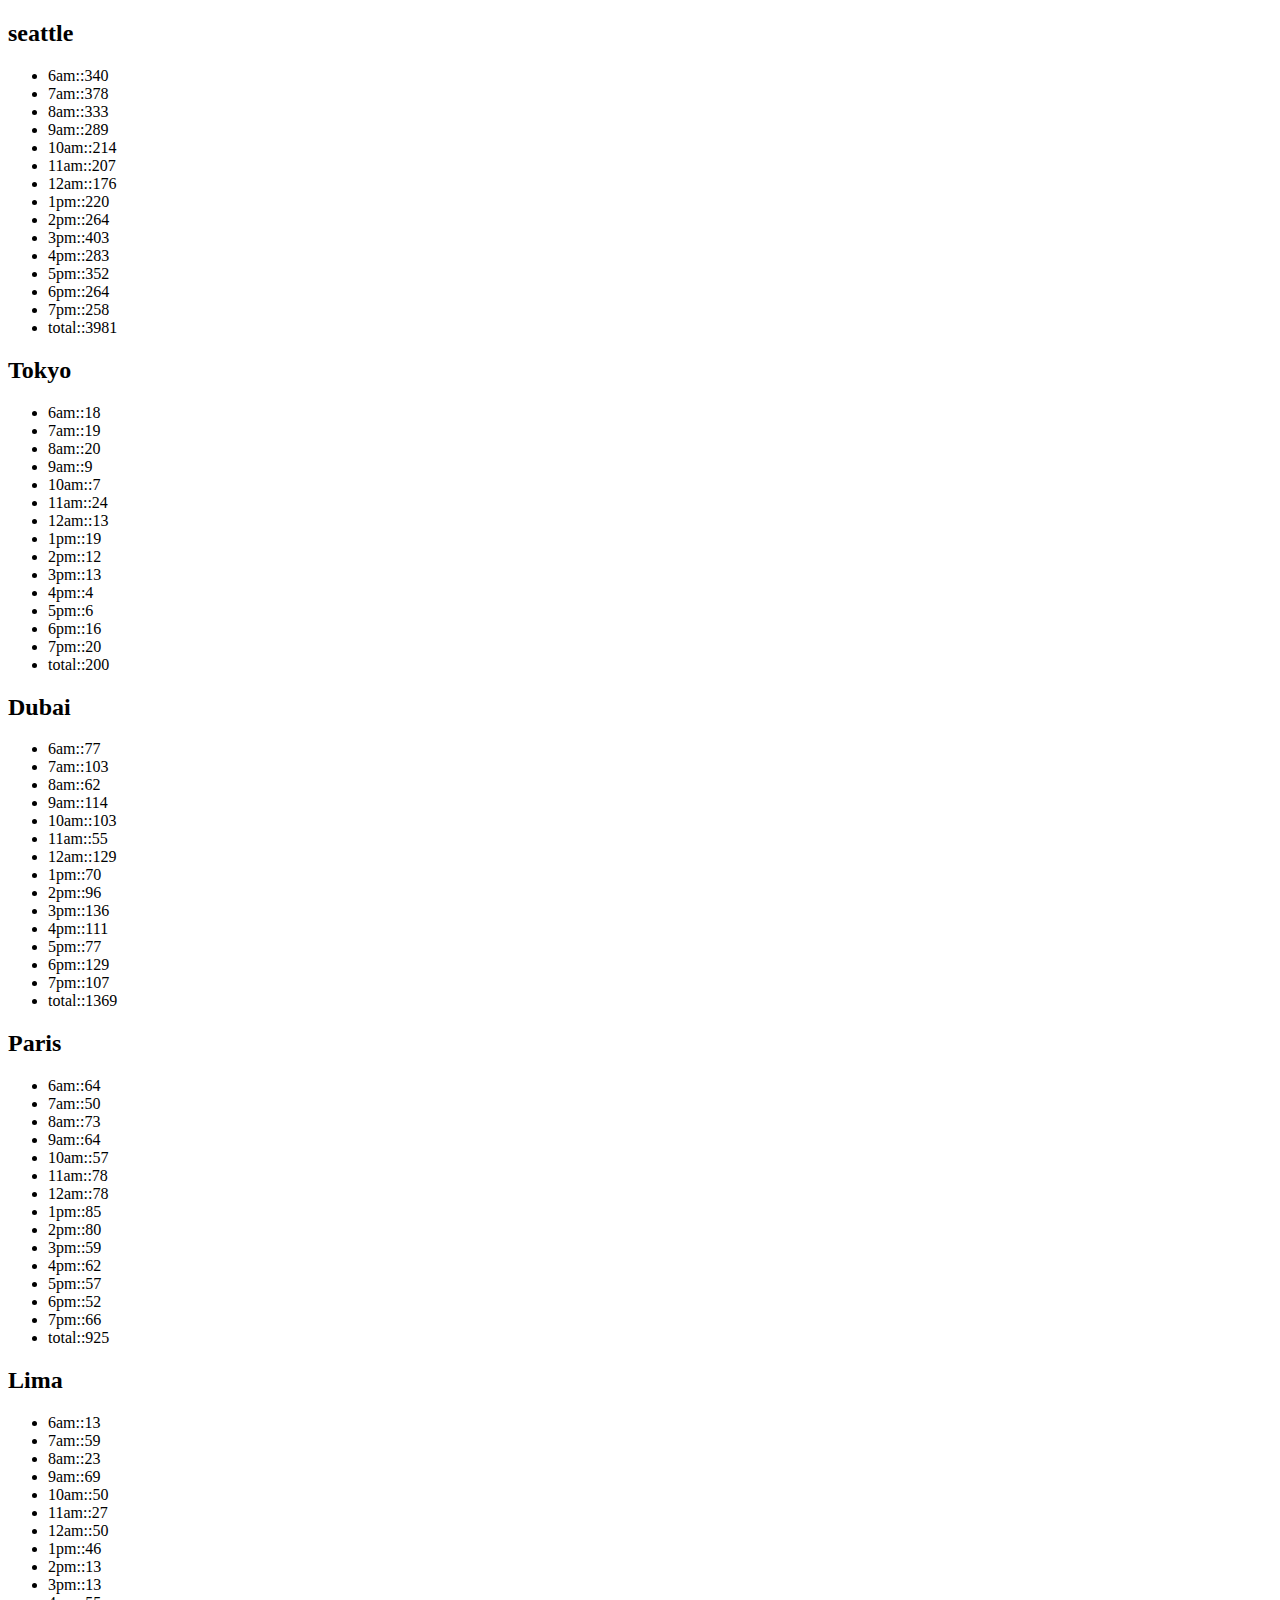
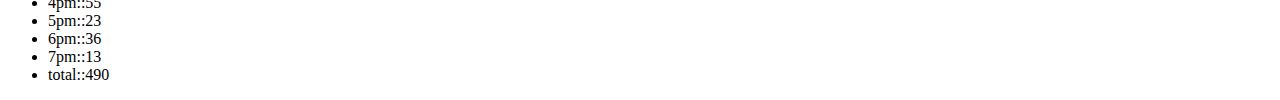
==== sales.html @ 47c18ac1 "slove the lab" ====
<!DOCTYPE html>
<html lang="en">
<head>
  <meta charset="UTF-8">
  <meta http-equiv="X-UA-Compatible" content="IE=edge">
  <meta name="viewport" content="width=device-width, initial-scale=1.0">

  <title>lab-06</title>
</head>
<body>
  

<section id="here">

</section>
<section id="here2">

</section>

<section id="here3">

</section>
<section id="here4">

</section>
<section id="here5">

</section>

  <script src="./js/app.js"></script>
</body>
</html>
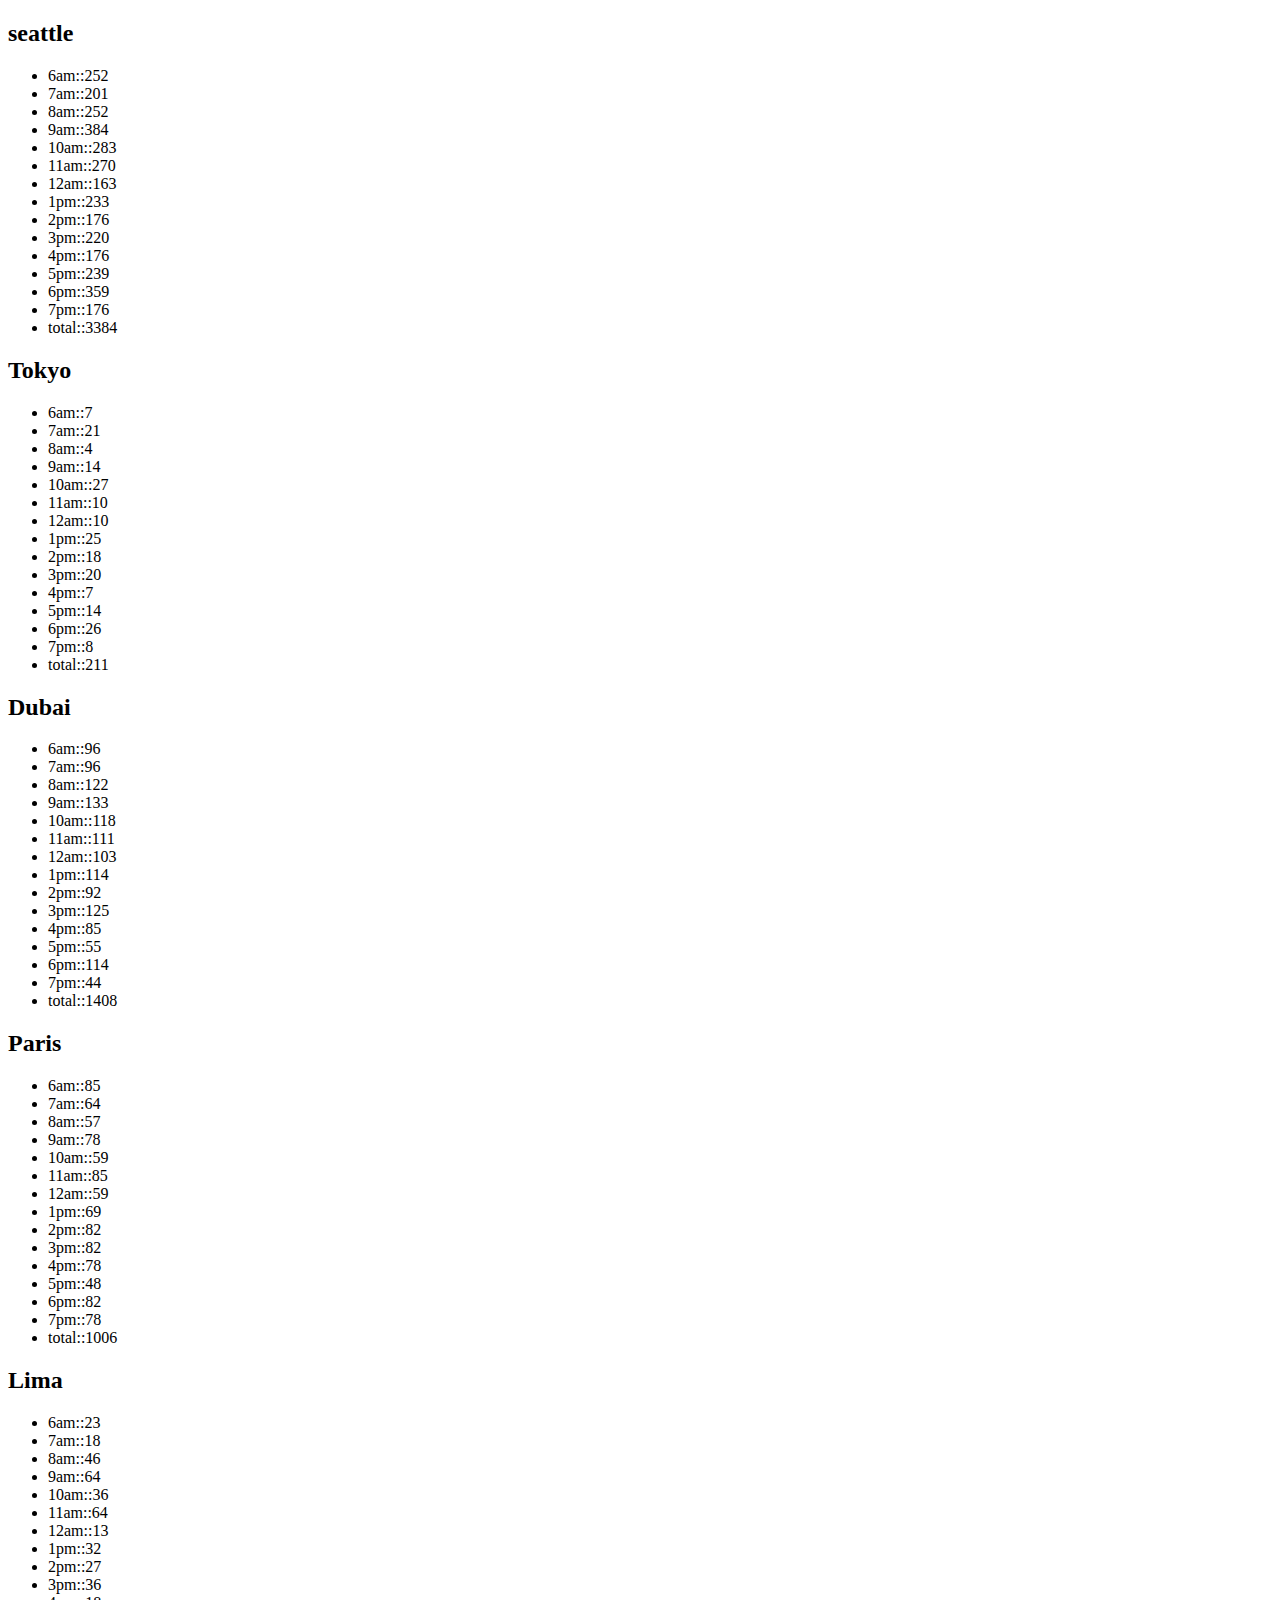
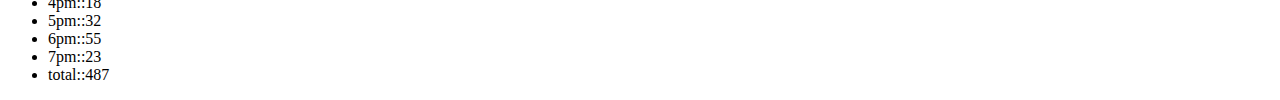
==== commit 4d9af848: "lab6" ====
--- a/sales.html
+++ b/sales.html
@@ -1,3 +1,4 @@
+
 <!DOCTYPE html>
 <html lang="en">
 <head>
@@ -29,4 +30,4 @@
 
   <script src="./js/app.js"></script>
 </body>
-</html>+</html>
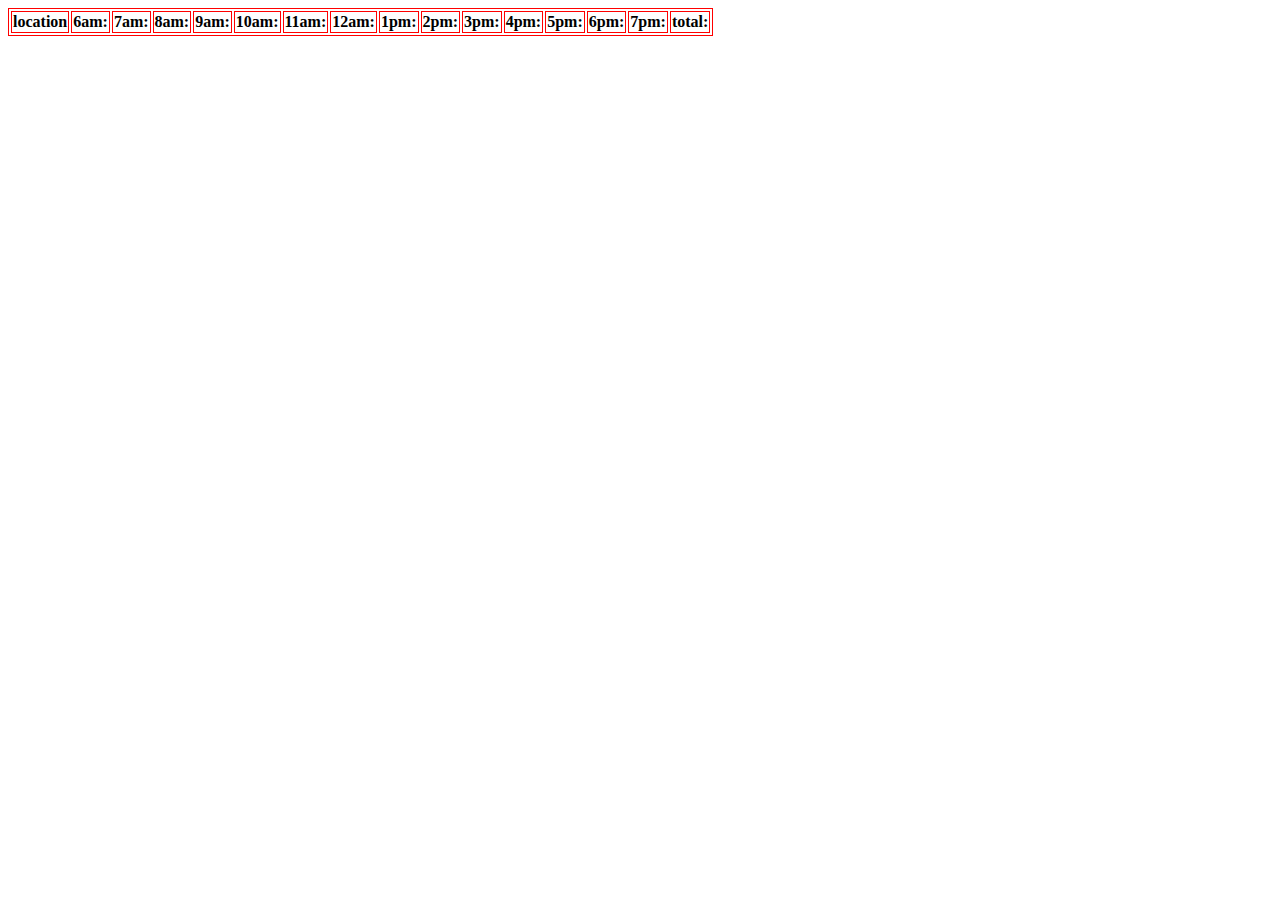
==== commit 5b6da680: "add table" ====
--- a/sales.html
+++ b/sales.html
@@ -5,7 +5,7 @@
   <meta charset="UTF-8">
   <meta http-equiv="X-UA-Compatible" content="IE=edge">
   <meta name="viewport" content="width=device-width, initial-scale=1.0">
-
+<link rel="stylesheet" href="./css/style.css">
   <title>lab-06</title>
 </head>
 <body>
--- a/css/style.css
+++ b/css/style.css
@@ -0,0 +1,3 @@
+table , tr ,th{
+  border: 1px solid red;
+}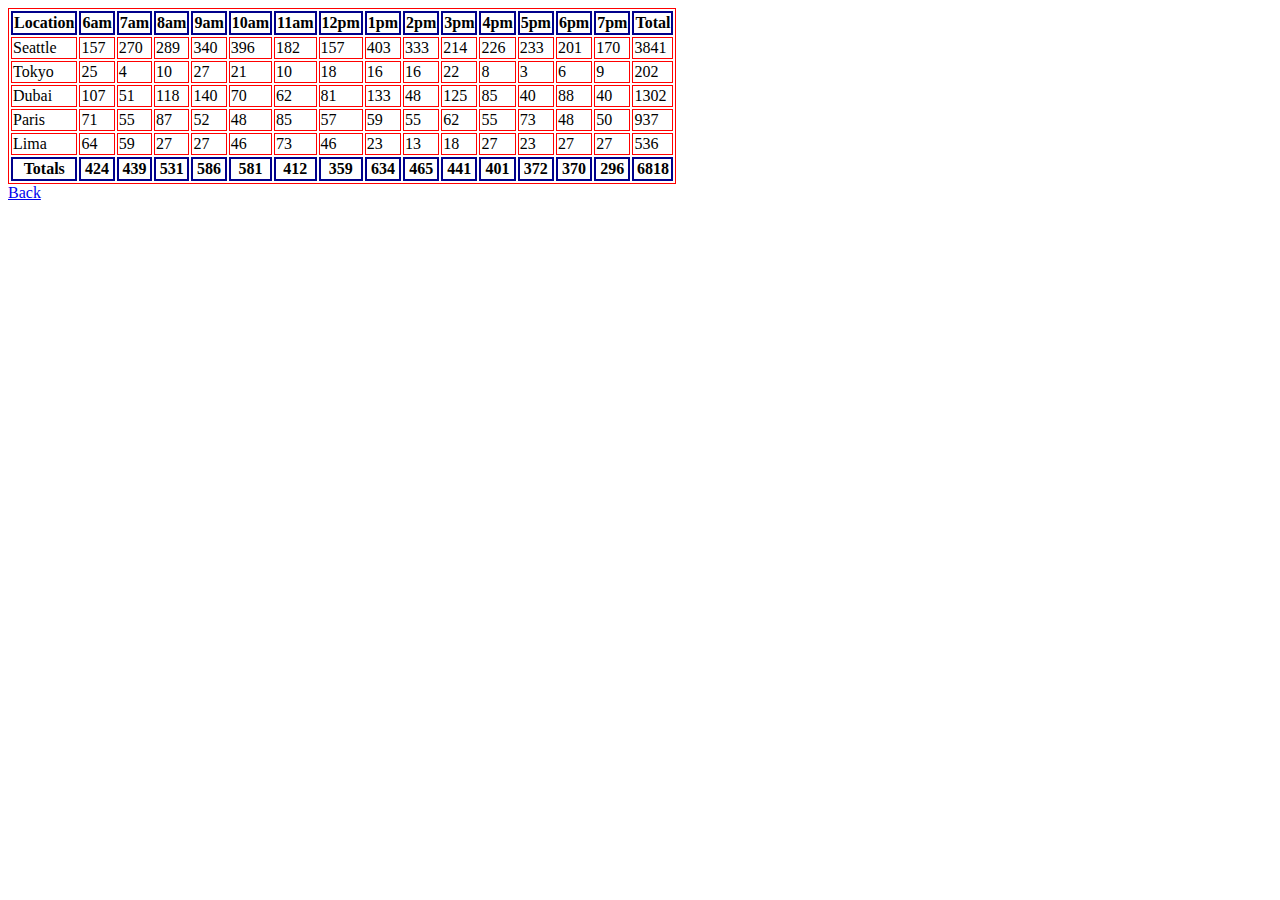
==== commit 62ae2d9f: "add new css" ====
--- a/sales.html
+++ b/sales.html
@@ -14,7 +14,9 @@
 <section id="here">
 
 </section>
-<section id="here2">
+
+<a href="index.html">Back</a>
+<!-- <section id="here2">
 
 </section>
 
@@ -26,7 +28,7 @@
 </section>
 <section id="here5">
 
-</section>
+</section> -->
 
   <script src="./js/app.js"></script>
 </body>
--- a/css/style.css
+++ b/css/style.css
@@ -1,3 +1,151 @@
-table , tr ,th{
+*{
+  box-sizing: border-box;
+}
+header nav{
+background-color: rgb(0, 44, 65);
+height: 60px;
+text-align: center;
+
+}
+header nav ul{
+  list-style-type: none;
+  padding: 15px;
+}
+header nav ul li{
+  display: inline;
+justify-content: space-around;
+}
+header nav ul li:first-child{
+float: left;
+padding-right:50px ;
+}
+header nav ul li a{
+  text-decoration: none;
+  font-size: 25px;
+  padding:20px;
+  color: white;
+}
+header nav ul li a:hover{
+transition:  1s ease-in;
+font-size: 37px;
+color: brown;
+}
+main  {
+background-image: url(https://images.pexels.com/photos/2909077/pexels-photo-2909077.jpeg?cs=srgb&dl=pexels-stanislav-kondratiev-2909077.jpg&fm=jpg);
+  background-size: cover;
+background-repeat: no-repeat;
+height: 110vh;
+
+}
+.sec1{
+  width: 100%;
+  height: 60vh;
+}
+.sec1 .items{
+  display: flex;
+padding: 112px 50px;
+text-align: center;
+margin: 0 200px;
+margin-top: 0px;
+}
+
+.sec1 .item1{
+  width: 450px;
+  height: 350px;
+  background-color: rgb(98, 158, 214);
+  color: white;
+border: 2px solid white;
+border-radius: 10px;
+margin: 120px 2px;
+margin-right: 20px;
+
+}
+
+.sec1 .item1 .text{
+  padding: 50px;
+  font-size: 25px;
+}
+.sec1 .item1 .text h4{
+  padding: 40px 30px;
+}
+
+.sec1 .item2 {
+  width: 450px;
+  height: 350px;
+  background-color:  rgb(98, 158, 214);
+  color: white;
+border: 2px solid white;
+border-radius: 10px;
+margin: 120px 2px;
+margin-right: 20px;
+
+}
+.sec1 .item2 .text{
+  padding: 50px;
+font-size: 25px;
+}
+.sec1 .item2 .text h4{
+  padding: 40px 30px;
+}
+
+.sec1 .item3 {
+  width: 450px;
+
+  height: 350px;
+  background-color:   rgb(98, 158, 214);
+  color: white;
+border: 2px solid white;
+border-radius: 10px;
+margin: 120px 2px;
+margin-right: 20px;
+
+}
+.sec1 .item3 .text{
+  padding: 40px 30px;
+font-size: 25px;
+}
+.sec1 .item3 .text h4{
+  padding: 20px;
+}
+
+
+.sec1 .item4 {
+  width: 450px;
+  height: 350px;
+  background-color:   rgb(98, 158, 214);
+  color: white;
+border: 2px solid white;
+border-radius: 10px;
+margin: 120px 2px;
+}
+.sec1 .item4 .text{
+  padding: 40px 30px;
+font-size: 25px;
+}
+.sec1 .item4 .text h4{
+  padding: 10px;
+}
+
+.sec1 .link{
+  text-align: center;
+}
+.sec1  .link a{
+  text-decoration: none;
+  font-size: 50px;
+  color: crimson;
+}
+
+.sec1  .link a:hover{
+  color: brown;
+  font-size: 55px;
+  transition: 2s ease-in;
+}
+
+
+table , tr ,td{
   border: 1px solid red;
-}+}
+table th{
+  border: 2px solid darkblue;
+}
+
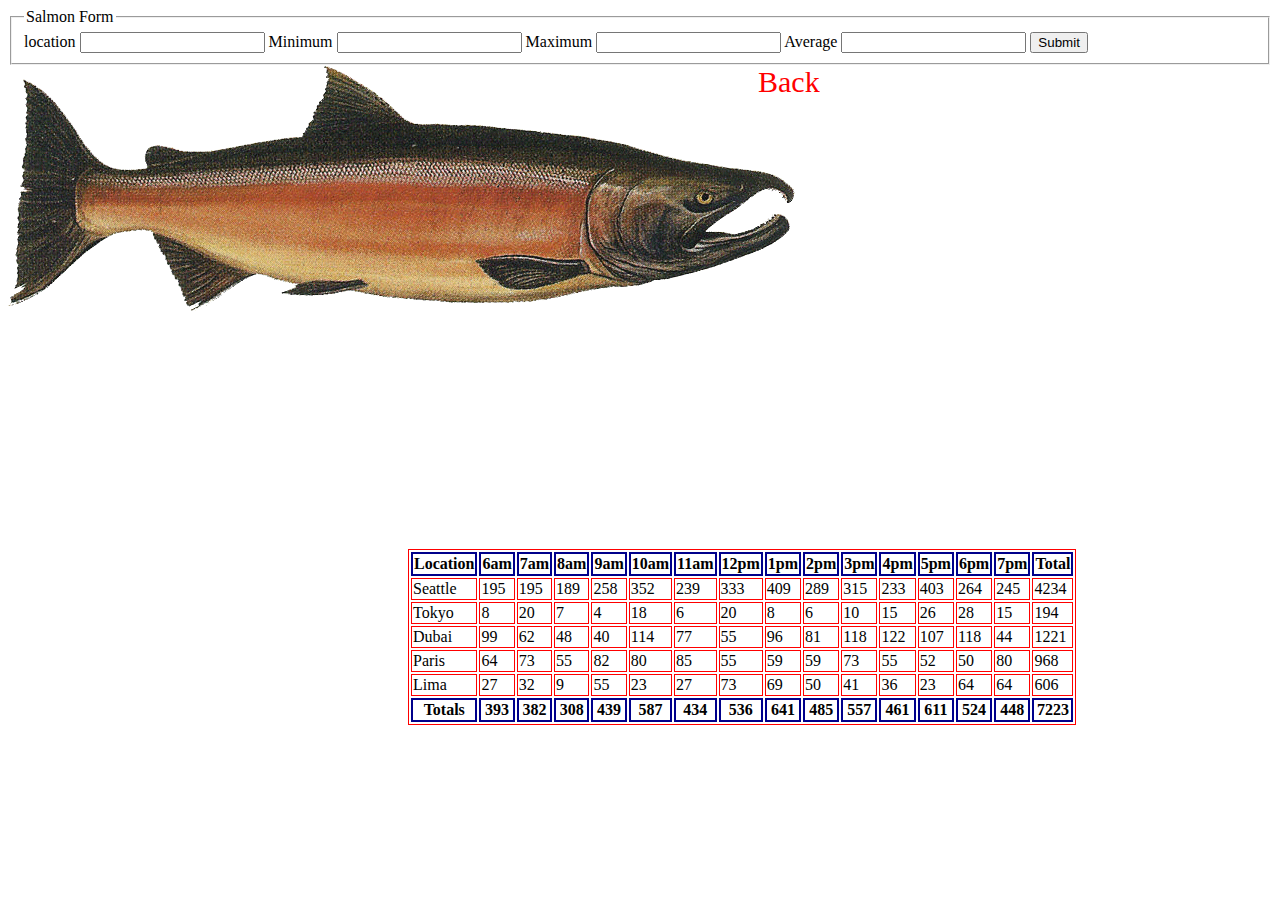
==== commit c3176451: "add form" ====
--- a/sales.html
+++ b/sales.html
@@ -1,22 +1,53 @@
-
 <!DOCTYPE html>
 <html lang="en">
+
 <head>
   <meta charset="UTF-8">
   <meta http-equiv="X-UA-Compatible" content="IE=edge">
   <meta name="viewport" content="width=device-width, initial-scale=1.0">
-<link rel="stylesheet" href="./css/style.css">
+  <link rel="stylesheet" href="./css/style.css">
   <title>lab-06</title>
 </head>
+
 <body>
-  
 
-<section id="here">
 
-</section>
 
-<a href="index.html">Back</a>
-<!-- <section id="here2">
+
+
+  <form id="salmon-form">
+
+    <fieldset>
+      <legend>Salmon Form</legend>
+
+      <label for="location">location</label>
+      <input type="text" id="location" required>
+
+      <label for="min">Minimum</label>
+      <input type="text" id="min" required>
+
+      <label for="max">Maximum</label>
+      <input type="text" id="max" required>
+
+      <label for="avg">Average</label>
+      <input type="text" id="avg" required>
+      
+      <input type="submit" />
+
+
+    </fieldset>
+
+
+  </form>
+
+  <section id="here">
+
+    <a href="index.html">Back</a>
+  </section>
+
+
+
+  <!-- <section id="here2">
 
 </section>
 
@@ -32,4 +63,5 @@
 
   <script src="./js/app.js"></script>
 </body>
-</html>
+
+</html>--- a/css/style.css
+++ b/css/style.css
@@ -117,6 +117,7 @@
 border: 2px solid white;
 border-radius: 10px;
 margin: 120px 2px;
+
 }
 .sec1 .item4 .text{
   padding: 40px 30px;
@@ -141,11 +142,25 @@
   transition: 2s ease-in;
 }
 
-
+table{
+  margin: 450px 400px;
+}
 table , tr ,td{
   border: 1px solid red;
 }
 table th{
   border: 2px solid darkblue;
 }
+#here a{
+  text-decoration: none;
+  font-size: 30px;
+  color: red;
+margin: 750px;  
 
+}
+#here{
+  background-image: url(../images/salmon.png);
+background-repeat: no-repeat;
+height: 60vh;
+width: 100%;
+}
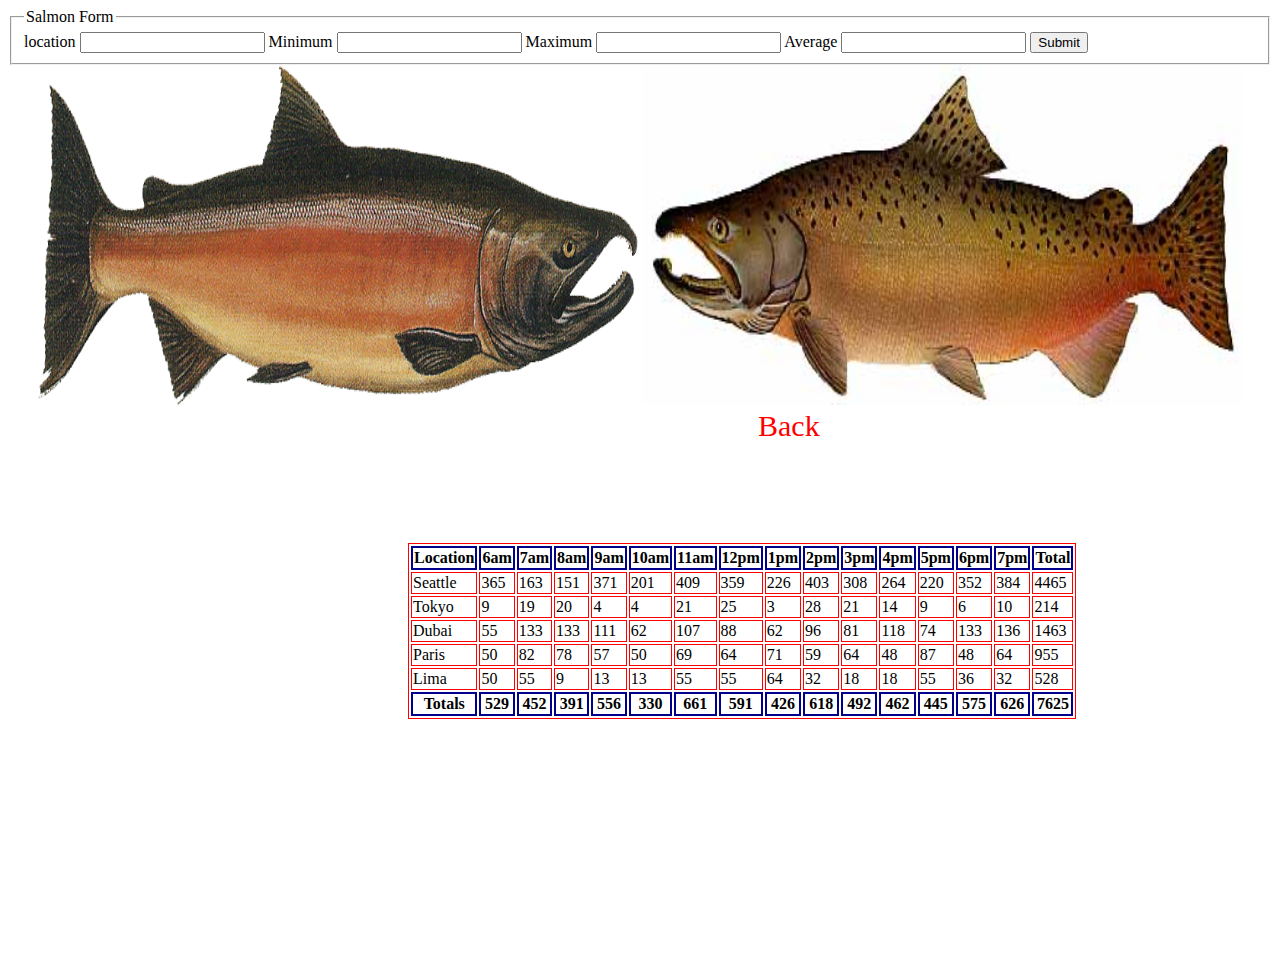
==== commit 4d916bca: "add images and style" ====
--- a/sales.html
+++ b/sales.html
@@ -16,30 +16,33 @@
 
 
   <form id="salmon-form">
-
     <fieldset>
       <legend>Salmon Form</legend>
-
+      
       <label for="location">location</label>
       <input type="text" id="location" required>
-
+      
       <label for="min">Minimum</label>
       <input type="text" id="min" required>
-
+      
       <label for="max">Maximum</label>
       <input type="text" id="max" required>
-
+      
       <label for="avg">Average</label>
       <input type="text" id="avg" required>
       
       <input type="submit" />
-
-
+      
+      
     </fieldset>
-
-
+    
+    
   </form>
-
+ <div class="mg">
+  <img class="img1" src="./images/salmon.png" alt="">
+  <img class="img2" src="./images/chinook.jpg" alt="">
+  
+ </div>
   <section id="here">
 
     <a href="index.html">Back</a>
--- a/css/style.css
+++ b/css/style.css
@@ -31,51 +31,66 @@
 color: brown;
 }
 main  {
-background-image: url(https://images.pexels.com/photos/2909077/pexels-photo-2909077.jpeg?cs=srgb&dl=pexels-stanislav-kondratiev-2909077.jpg&fm=jpg);
+height: 110vh;
+
+}
+.sec1{
+  background-image: url(../images/family.jpg);
+  background-repeat: no-repeat;
   background-size: cover;
-background-repeat: no-repeat;
-height: 110vh;
-
-}
-.sec1{
   width: 100%;
-  height: 60vh;
+  height: 110vh;
+}
+.sec1 h1{
+  text-align: center;
+  font-size: 80px;
+  font-weight: 700;
+  color: rgb(0, 44, 65);
+  padding-top: 30px;
 }
 .sec1 .items{
+  
   display: flex;
-padding: 112px 50px;
+padding: 240px 10px;
 text-align: center;
-margin: 0 200px;
+margin: 0 30px;
 margin-top: 0px;
 }
 
 .sec1 .item1{
-  width: 450px;
-  height: 350px;
-  background-color: rgb(98, 158, 214);
-  color: white;
-border: 2px solid white;
-border-radius: 10px;
+
+  width: 450px;
+  height: 350px;
+  color: rgb(255, 0, 0);
+  border: 2px solid rgb(1, 43, 90);
+  border-radius: 40px;
+  box-shadow: 4px 4px 4px 8px white;
 margin: 120px 2px;
 margin-right: 20px;
 
 }
 
+img{
+  width: 100%;
+  height: 340px;
+}
 .sec1 .item1 .text{
   padding: 50px;
   font-size: 25px;
 }
 .sec1 .item1 .text h4{
-  padding: 40px 30px;
-}
+  padding:40px 60px;
+  font-size: 40px;
+  color: crimson;}
 
 .sec1 .item2 {
-  width: 450px;
-  height: 350px;
-  background-color:  rgb(98, 158, 214);
-  color: white;
-border: 2px solid white;
-border-radius: 10px;
+
+  width: 450px;
+  height: 350px;
+  color: rgb(255, 0, 0);
+  border: 2px solid rgb(1, 43, 90);
+  border-radius: 40px;
+  box-shadow: 4px 4px 4px 8px white;
 margin: 120px 2px;
 margin-right: 20px;
 
@@ -85,17 +100,18 @@
 font-size: 25px;
 }
 .sec1 .item2 .text h4{
-  padding: 40px 30px;
-}
+  padding:40px 60px;
+  font-size: 40px;
+  color: crimson;}
 
 .sec1 .item3 {
-  width: 450px;
-
-  height: 350px;
-  background-color:   rgb(98, 158, 214);
-  color: white;
-border: 2px solid white;
-border-radius: 10px;
+ 
+  width: 450px;
+  height: 350px;
+  color: rgb(255, 0, 0);
+  border: 2px solid rgb(1, 43, 90);
+  border-radius: 40px;
+  box-shadow: 4px 4px 4px 8px white;
 margin: 120px 2px;
 margin-right: 20px;
 
@@ -105,26 +121,32 @@
 font-size: 25px;
 }
 .sec1 .item3 .text h4{
-  padding: 20px;
-}
+  padding:50px 70px;
+  font-size: 40px;
+  color: crimson;}
 
 
 .sec1 .item4 {
-  width: 450px;
-  height: 350px;
-  background-color:   rgb(98, 158, 214);
-  color: white;
-border: 2px solid white;
-border-radius: 10px;
-margin: 120px 2px;
+
+  width: 450px;
+  height: 350px;
+  color: rgb(255, 0, 0);
+border: 2px solid rgb(1, 43, 90);
+border-radius: 40px;
+box-shadow: 4px 4px 4px 8px white;
+margin: 120px 2px;
+padding: 50px 0;
 
 }
 .sec1 .item4 .text{
-  padding: 40px 30px;
+  padding: 20px 50px;
 font-size: 25px;
+font-weight: 500;
 }
 .sec1 .item4 .text h4{
-  padding: 10px;
+  padding:25px 60px;
+  font-size: 40px;
+  color: crimson;
 }
 
 .sec1 .link{
@@ -141,9 +163,30 @@
   font-size: 55px;
   transition: 2s ease-in;
 }
+.sec2 
+{
+text-align: center;
+}
+.sec2 h1{
+  font-size: 70px;
+  color: skyblue;
+  padding: 30px;
+}
+.sec2 .pics{
+  display: flex;
+
+}
+.sec2 .pics  img{
+  width: 350px;
+  height: 340px;
+}
+.sec2 img {
+  width: 100%;
+}
+
 
 table{
-  margin: 450px 400px;
+  margin: 100px 400px;
 }
 table , tr ,td{
   border: 1px solid red;
@@ -159,8 +202,16 @@
 
 }
 #here{
-  background-image: url(../images/salmon.png);
-background-repeat: no-repeat;
 height: 60vh;
 width: 100%;
 }
+.mg{
+  text-align: center;
+}
+.img2{
+  width: 600px;
+}
+.img1{
+  width: 600px;
+
+}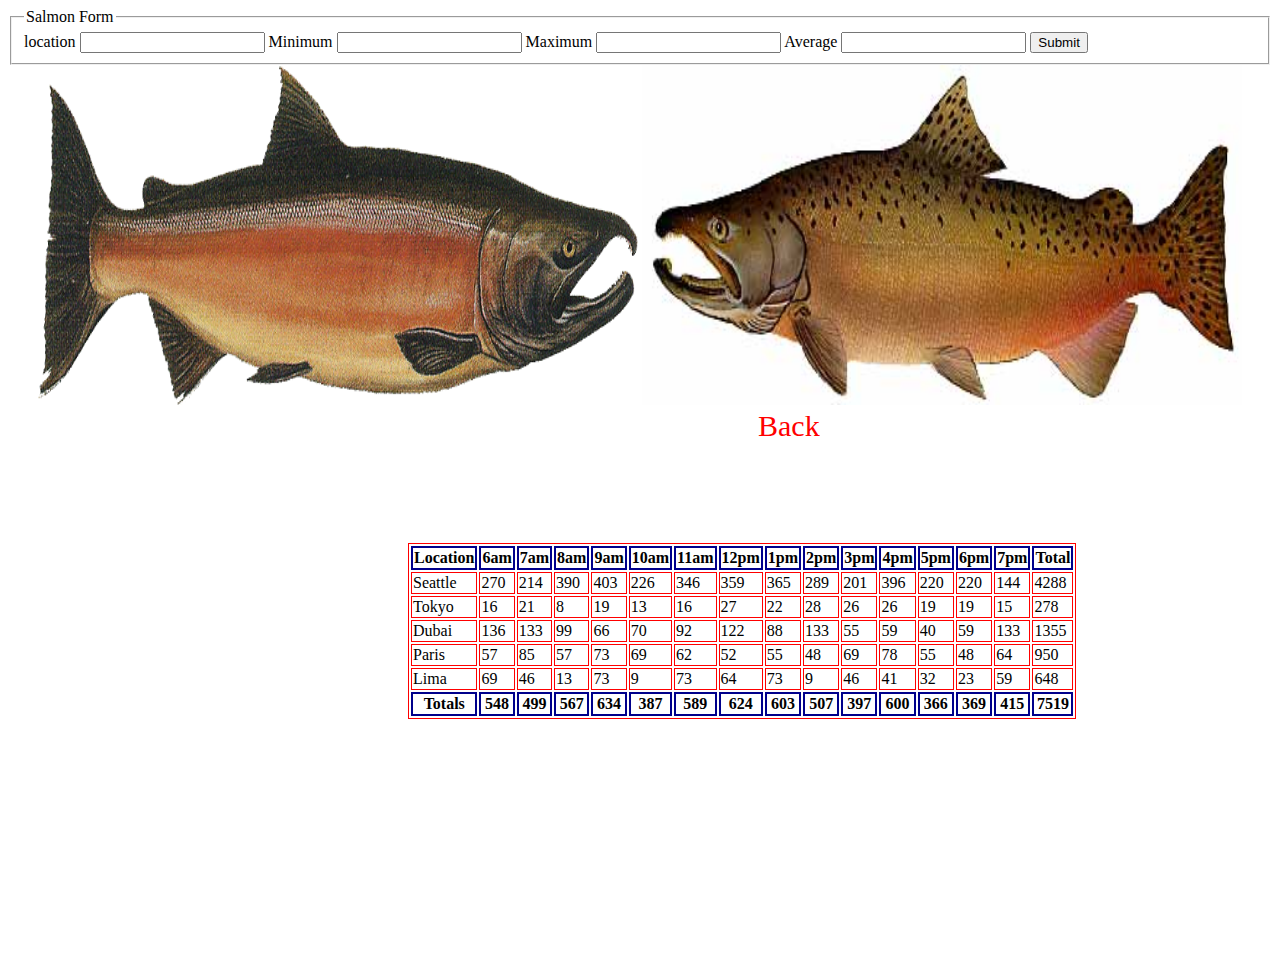
==== commit 3c4a373a: "lab10b" ====
--- a/sales.html
+++ b/sales.html
@@ -5,6 +5,23 @@
   <meta charset="UTF-8">
   <meta http-equiv="X-UA-Compatible" content="IE=edge">
   <meta name="viewport" content="width=device-width, initial-scale=1.0">
+  <link rel="preconnect" href="https://fonts.gstatic.com">
+<link href="https://fonts.googleapis.com/css2?family=Ballet&display=swap" rel="stylesheet">
+
+<link rel="preconnect" href="https://fonts.gstatic.com">
+<link href="https://fonts.googleapis.com/css2?family=Anton&family=Ballet&display=swap" rel="stylesheet">
+
+<link rel="preconnect" href="https://fonts.gstatic.com">
+<link href="https://fonts.googleapis.com/css2?family=Anton&family=Ballet&family=Big+Shoulders+Inline+Display&display=swap" rel="stylesheet">
+
+<link rel="preconnect" href="https://fonts.gstatic.com">
+<link href="https://fonts.googleapis.com/css2?family=Anton&family=Ballet&family=Big+Shoulders+Inline+Display&family=Ranchers&display=swap" rel="stylesheet">
+
+<link rel="preconnect" href="https://fonts.gstatic.com">
+<link href="https://fonts.googleapis.com/css2?family=Anton&family=Ballet&family=Big+Shoulders+Inline+Display&family=Dancing+Script:wght@600&family=Ranchers&display=swap" rel="stylesheet">
+
+<link rel="preconnect" href="https://fonts.gstatic.com">
+<link href="https://fonts.googleapis.com/css2?family=Anton&family=Ballet&family=Big+Shoulders+Inline+Display&family=Dancing+Script:wght@600&family=Lobster&family=Ranchers&display=swap" rel="stylesheet">
   <link rel="stylesheet" href="./css/style.css">
   <title>lab-06</title>
 </head>
--- a/css/style.css
+++ b/css/style.css
@@ -24,6 +24,7 @@
   font-size: 25px;
   padding:20px;
   color: white;
+  font-family: 'Ballet', cursive;
 }
 header nav ul li a:hover{
 transition:  1s ease-in;
@@ -46,25 +47,28 @@
   font-size: 80px;
   font-weight: 700;
   color: rgb(0, 44, 65);
-  padding-top: 30px;
+  padding-top: 10px;
+  font-family: 'Anton', sans-serif;
+font-family: 'Ballet', cursive;
 }
 .sec1 .items{
   
   display: flex;
-padding: 240px 10px;
+padding: 240px 0px;
 text-align: center;
-margin: 0 30px;
+margin: 0 0px;
 margin-top: 0px;
 }
 
 .sec1 .item1{
-
-  width: 450px;
-  height: 350px;
-  color: rgb(255, 0, 0);
+  
+  width: 450px;
+  height: 350px;
+  color: rgb(68, 67, 18);
   border: 2px solid rgb(1, 43, 90);
   border-radius: 40px;
-  box-shadow: 4px 4px 4px 8px white;
+  box-shadow: 4px 4px 4px 8px rgb(179, 209, 9);
+  font-family: Georgia, 'Times New Roman', Times, serif;
 margin: 120px 2px;
 margin-right: 20px;
 
@@ -77,6 +81,12 @@
 .sec1 .item1 .text{
   padding: 50px;
   font-size: 25px;
+  font-family: 'Anton', sans-serif;
+  font-family: 'Ballet', cursive;
+  font-family: 'Big Shoulders Inline Display', cursive;
+  font-family: 'Dancing Script', cursive;
+  font-family: 'Lobster', cursive;
+  font-family: 'Ranchers', cursive;
 }
 .sec1 .item1 .text h4{
   padding:40px 60px;
@@ -87,10 +97,10 @@
 
   width: 450px;
   height: 350px;
-  color: rgb(255, 0, 0);
+  color: rgb(11, 212, 179);
   border: 2px solid rgb(1, 43, 90);
   border-radius: 40px;
-  box-shadow: 4px 4px 4px 8px white;
+  box-shadow: 4px 4px 4px 8px rgb(192, 82, 19);
 margin: 120px 2px;
 margin-right: 20px;
 
@@ -98,6 +108,7 @@
 .sec1 .item2 .text{
   padding: 50px;
 font-size: 25px;
+font-family: Georgia, 'Times New Roman', Times, serif;
 }
 .sec1 .item2 .text h4{
   padding:40px 60px;
@@ -108,10 +119,13 @@
  
   width: 450px;
   height: 350px;
-  color: rgb(255, 0, 0);
+  color: rgb(16, 56, 88);
   border: 2px solid rgb(1, 43, 90);
   border-radius: 40px;
-  box-shadow: 4px 4px 4px 8px white;
+  font-family: 'Anton', sans-serif;
+font-family: 'Ballet', cursive;
+font-family: 'Big Shoulders Inline Display', cursive;
+  box-shadow: 4px 4px 4px 8px rgb(40, 136, 27);
 margin: 120px 2px;
 margin-right: 20px;
 
@@ -130,10 +144,14 @@
 
   width: 450px;
   height: 350px;
-  color: rgb(255, 0, 0);
+  color: rgb(192, 33, 192);
 border: 2px solid rgb(1, 43, 90);
 border-radius: 40px;
-box-shadow: 4px 4px 4px 8px white;
+font-family: 'Anton', sans-serif;
+font-family: 'Ballet', cursive;
+font-family: 'Big Shoulders Inline Display', cursive;
+font-family: 'Ranchers', cursive;
+box-shadow: 4px 4px 4px 8px rgb(83, 26, 26);
 margin: 120px 2px;
 padding: 50px 0;
 
@@ -168,6 +186,12 @@
 text-align: center;
 }
 .sec2 h1{
+  font-family: 'Anton', sans-serif;
+font-family: 'Ballet', cursive;
+font-family: 'Big Shoulders Inline Display', cursive;
+font-family: 'Dancing Script', cursive;
+font-family: 'Lobster', cursive;
+font-family: 'Ranchers', cursive;
   font-size: 70px;
   color: skyblue;
   padding: 30px;
